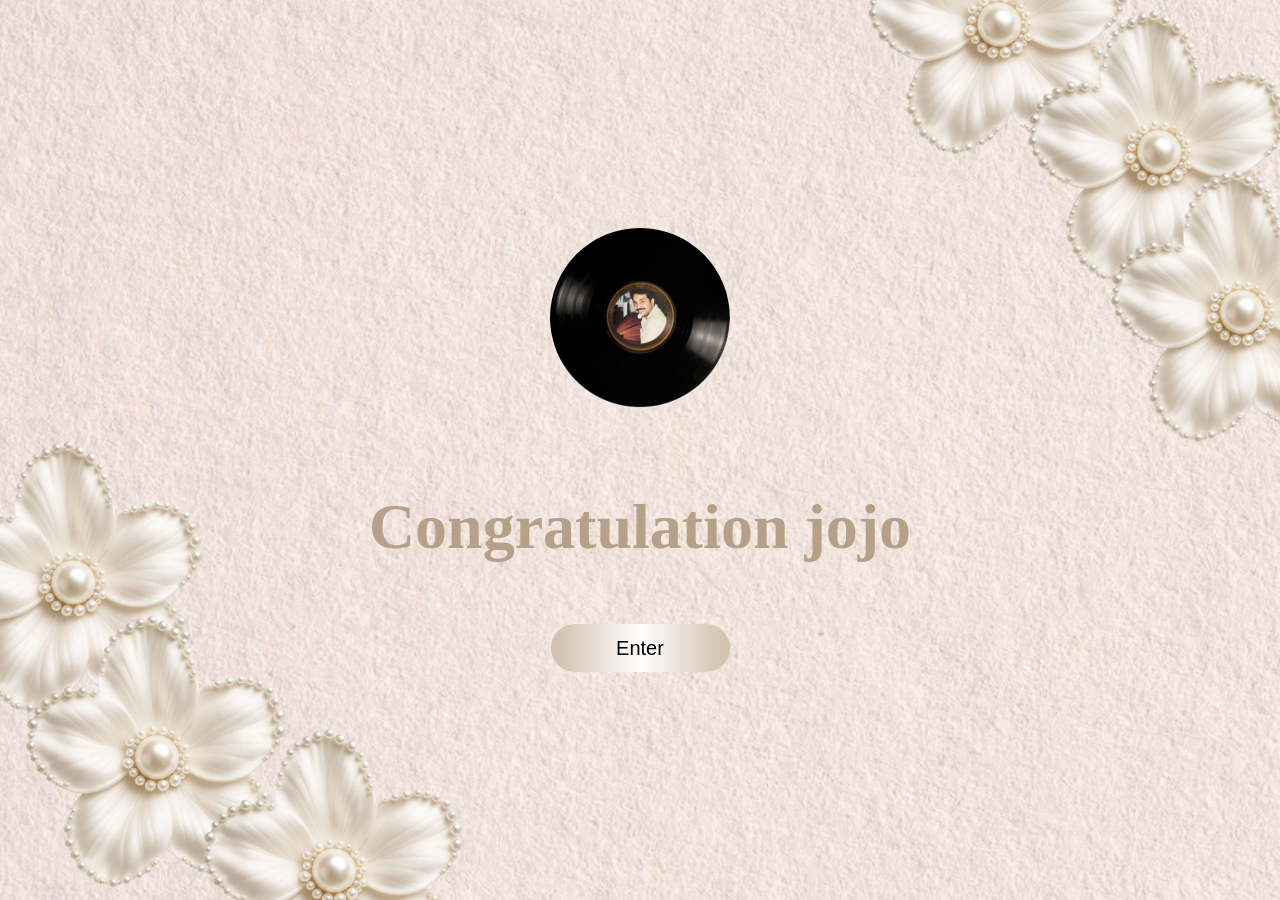
==== index.html @ bec17a67 "Upload website" ====
<!DOCTYPE html>
<html lang="en">

<head>
    <meta charset="UTF-8">
    <meta name="viewport" content="width=device-width, initial-scale=1.0">
    <title>Jojo</title>

    <link rel="stylesheet" href="style.css">
</head>

<body>

    <div class="container">

         <img src="cd2.png" class="cd2">

        <h1>Congratulation jojo</h1>

        <a href="message.html">
    <button>Enter</button>
</a>

    </div>

    <script src="script.js"></script>
    </div>

<audio autoplay loop>
    <source src="music.mp4" type="audio/mpeg">
</audio>

</body>

</html>
---- style.css ----
/* الصفحة كاملة */
body {
    margin: 0;
    padding: 0;
    height: 100vh;

    /* الخلفية */
    background-image: url("background.png.png");
    background-size: cover;
    background-position: center;
    background-repeat: no-repeat;

    /* توسيط المحتوى */
    display: flex;
    justify-content: center;
    align-items: center;
}

/* الحاوية */
.container {
    display: flex;
    flex-direction: column;
    align-items: center;
}

/* العنوان */
h1 {
    font-family: "Homemade Apple", cursive;
    font-size: 64px;
    color: #B5A189;
    margin-bottom: 60px;
}

/* الزر */
button {
    width: 179px;
    height: 48px;

    border: none;
    border-radius: 30px;

    background: linear-gradient(
        to right,
        #CFBEAA,
        #FFFFFF,
        #CFBEAA
    );

    font-size: 20px;
    cursor: pointer;

    transition: 0.3s;
}

/* تأثير عند مرور الماوس */
button:hover {
    transform: scale(1.05);
}
.cd2 {
    width: 180px;
    height: 180px;

    border-radius: 50%;

    object-fit: cover;

    margin-bottom: 40px;

    animation: spin 8s linear infinite;
}

@keyframes spin {
    from {
        transform: rotate(0deg);
    }
    to {
        transform: rotate(360deg);
    }
}
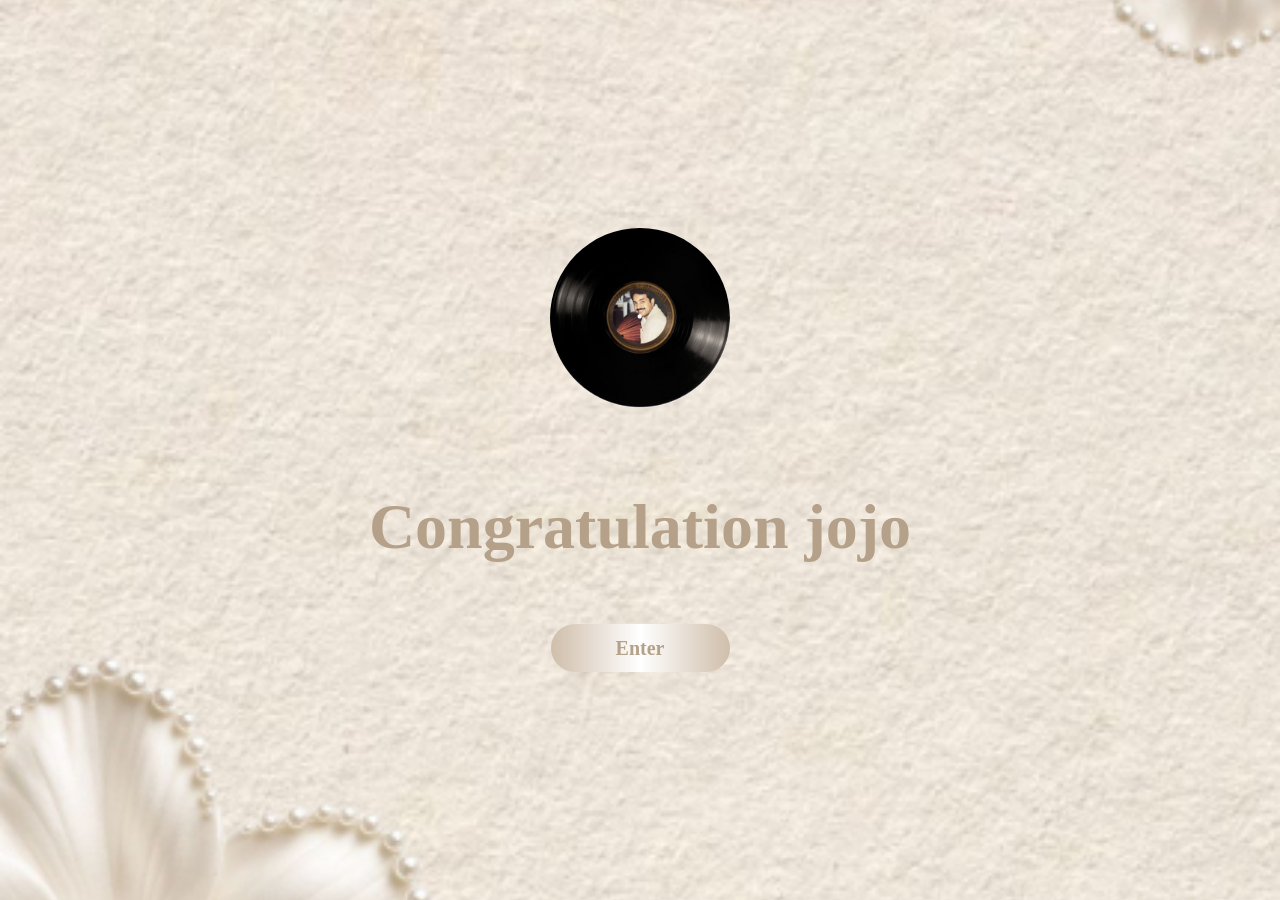
==== commit 17f33312: "final design update" ====
--- a/index.html
+++ b/index.html
@@ -13,22 +13,21 @@
 
     <div class="container">
 
-         <img src="cd2.png" class="cd2">
+        <img src="cd2.png" class="cd2" id="cdButton">
 
         <h1>Congratulation jojo</h1>
 
         <a href="message.html">
-    <button>Enter</button>
-</a>
+            <button>Enter</button>
+        </a>
 
     </div>
 
+    <audio id="music" loop>
+        <source src="music.mp4" type="audio/mpeg">
+    </audio>
+
     <script src="script.js"></script>
-    </div>
-
-<audio autoplay loop>
-    <source src="music.mp4" type="audio/mpeg">
-</audio>
 
 </body>
 
--- a/style.css
+++ b/style.css
@@ -2,34 +2,67 @@
 body {
     margin: 0;
     padding: 0;
-    height: 100vh;
+    min-height: 100dvh;
 
-    /* الخلفية */
     background-image: url("background.png.png");
     background-size: cover;
     background-position: center;
     background-repeat: no-repeat;
 
-    /* توسيط المحتوى */
     display: flex;
     justify-content: center;
     align-items: center;
+
+    overflow-x: hidden;
 }
+
 
 /* الحاوية */
 .container {
     display: flex;
     flex-direction: column;
     align-items: center;
+    width: 90%;
 }
+
 
 /* العنوان */
 h1 {
     font-family: "Homemade Apple", cursive;
-    font-size: 64px;
+    font-size: clamp(32px, 6vw, 64px);
     color: #B5A189;
     margin-bottom: 60px;
+    text-align: center;
 }
+
+
+/* الصورة */
+.cd2 {
+    width: 180px;
+    height: 180px;
+
+    border-radius: 50%;
+
+    object-fit: cover;
+
+    margin-bottom: 40px;
+}
+
+/* دوران السي دي وقت تشغيل الموسيقى */
+.cd2.playing {
+    animation: spin 8s linear infinite;
+}
+
+@keyframes spin {
+    from {
+        transform: rotate(0deg);
+    }
+
+    to {
+        transform: rotate(360deg);
+    }
+}
+
 
 /* الزر */
 button {
@@ -46,34 +79,35 @@
         #CFBEAA
     );
 
+    font-family: "Baskerville", serif;
     font-size: 20px;
+    font-weight: bold;
+
+    color: #B5A189;
+
     cursor: pointer;
 
     transition: 0.3s;
 }
 
-/* تأثير عند مرور الماوس */
+
 button:hover {
     transform: scale(1.05);
 }
-.cd2 {
-    width: 180px;
-    height: 180px;
 
-    border-radius: 50%;
-
-    object-fit: cover;
-
-    margin-bottom: 40px;
-
-    animation: spin 8s linear infinite;
-}
 
 @keyframes spin {
     from {
         transform: rotate(0deg);
     }
+
     to {
         transform: rotate(360deg);
     }
-}+}
+.container p {
+    white-space: pre-line;
+    width: 90%;
+    line-height: 1.8;
+    text-align: center;
+}
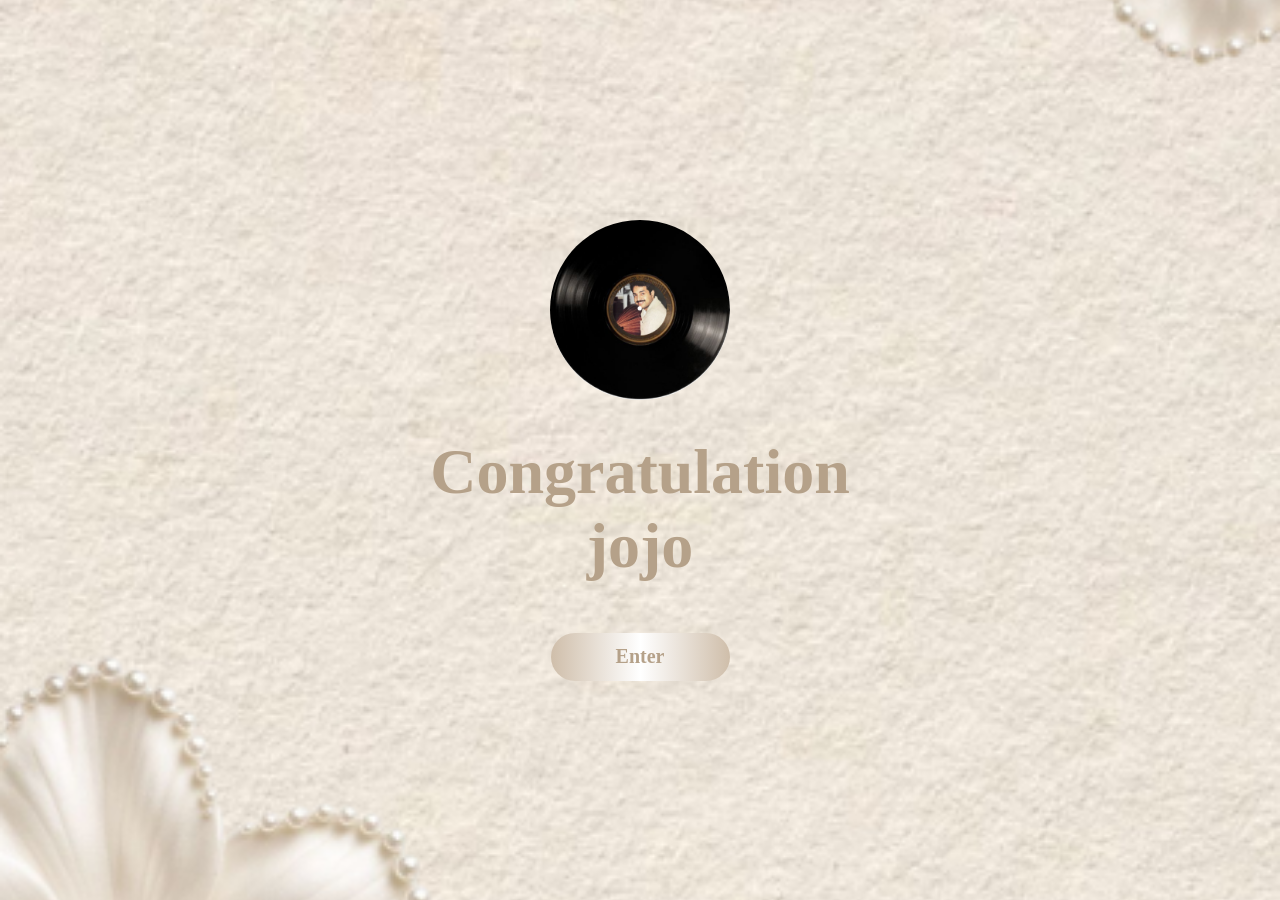
==== commit 00a797ca: "responsive design update" ====
--- a/index.html
+++ b/index.html
@@ -24,7 +24,7 @@
     </div>
 
     <audio id="music" loop>
-        <source src="music.mp4" type="audio/mpeg">
+       <source src="music.mp3" type="audio/mpeg">
     </audio>
 
     <script src="script.js"></script>
--- a/style.css
+++ b/style.css
@@ -2,7 +2,9 @@
 body {
     margin: 0;
     padding: 0;
+
     min-height: 100dvh;
+    width: 100%;
 
     background-image: url("background.png.png");
     background-size: cover;
@@ -22,38 +24,34 @@
     display: flex;
     flex-direction: column;
     align-items: center;
+
     width: 90%;
-}
+    max-width: 430px;
 
-
-/* العنوان */
-h1 {
-    font-family: "Homemade Apple", cursive;
-    font-size: clamp(32px, 6vw, 64px);
-    color: #B5A189;
-    margin-bottom: 60px;
     text-align: center;
 }
 
 
-/* الصورة */
+/* صورة الـ CD */
 .cd2 {
-    width: 180px;
-    height: 180px;
+    width: clamp(120px, 40vw, 180px);
+    height: clamp(120px, 40vw, 180px);
 
     border-radius: 50%;
-
     object-fit: cover;
 
-    margin-bottom: 40px;
+    margin-bottom: 35px;
 }
 
-/* دوران السي دي وقت تشغيل الموسيقى */
+
+/* دوران الـ CD وقت تشغيل الأغنية */
 .cd2.playing {
     animation: spin 8s linear infinite;
 }
 
+
 @keyframes spin {
+
     from {
         transform: rotate(0deg);
     }
@@ -61,11 +59,27 @@
     to {
         transform: rotate(360deg);
     }
+
+}
+
+
+/* العنوان */
+h1 {
+    font-family: "Homemade Apple", cursive;
+
+    font-size: clamp(30px, 8vw, 64px);
+
+    color: #B5A189;
+
+    margin: 0 0 50px;
+
+    text-align: center;
 }
 
 
 /* الزر */
 button {
+
     width: 179px;
     height: 48px;
 
@@ -79,11 +93,15 @@
         #CFBEAA
     );
 
-    font-family: "Baskerville", serif;
+
+    font-family: "Baskerville Old Face", "Baskerville", serif;
+
     font-size: 20px;
+
     font-weight: bold;
 
     color: #B5A189;
+
 
     cursor: pointer;
 
@@ -91,23 +109,35 @@
 }
 
 
-button:hover {
-    transform: scale(1.05);
+/* حركة عند الضغط */
+button:active {
+
+    transform: scale(0.95);
+
 }
 
 
-@keyframes spin {
-    from {
-        transform: rotate(0deg);
-    }
+/* حركة عند المرور بالماوس */
+button:hover {
 
-    to {
-        transform: rotate(360deg);
-    }
+    transform: scale(1.05);
+
 }
+
+
+/* صفحة الرسالة */
 .container p {
+
     white-space: pre-line;
+
     width: 90%;
+
     line-height: 1.8;
-    text-align: center;
+
+    text-align: right;
+
+    direction: rtl;
+
+    font-size: clamp(16px, 4vw, 22px);
+
 }
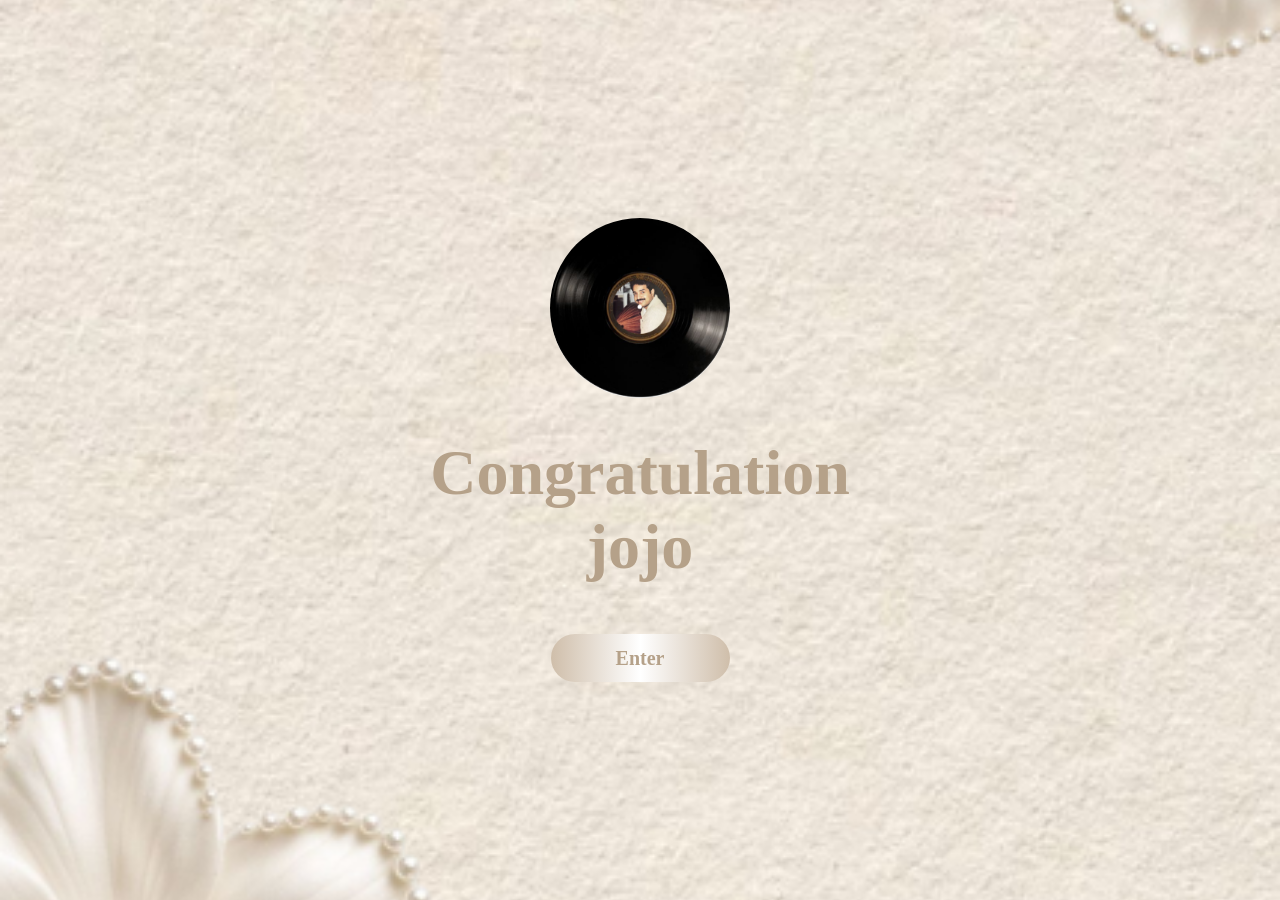
==== commit 46eadd5b: "fix cd button and responsive design" ====
--- a/index.html
+++ b/index.html
@@ -13,7 +13,9 @@
 
     <div class="container">
 
-        <img src="cd2.png" class="cd2" id="cdButton">
+        <button id="cdButton" class="cd-button">
+    <img src="cd2.png" class="cd2">
+</button>
 
         <h1>Congratulation jojo</h1>
 
--- a/style.css
+++ b/style.css
@@ -32,8 +32,21 @@
 }
 
 
+/* زر الـ CD */
+.cd-button {
+
+    border: none;
+    background: transparent;
+    padding: 0;
+
+    cursor: pointer;
+
+}
+
+
 /* صورة الـ CD */
 .cd2 {
+
     width: clamp(120px, 40vw, 180px);
     height: clamp(120px, 40vw, 180px);
 
@@ -41,12 +54,15 @@
     object-fit: cover;
 
     margin-bottom: 35px;
+
 }
 
 
 /* دوران الـ CD وقت تشغيل الأغنية */
 .cd2.playing {
+
     animation: spin 8s linear infinite;
+
 }
 
 
@@ -63,8 +79,10 @@
 }
 
 
+
 /* العنوان */
 h1 {
+
     font-family: "Homemade Apple", cursive;
 
     font-size: clamp(30px, 8vw, 64px);
@@ -74,17 +92,20 @@
     margin: 0 0 50px;
 
     text-align: center;
+
 }
 
 
-/* الزر */
-button {
+
+/* زر Enter فقط */
+button:not(.cd-button) {
 
     width: 179px;
     height: 48px;
 
     border: none;
     border-radius: 30px;
+
 
     background: linear-gradient(
         to right,
@@ -106,23 +127,25 @@
     cursor: pointer;
 
     transition: 0.3s;
+
 }
 
 
-/* حركة عند الضغط */
-button:active {
+
+/* تأثير زر Enter */
+button:not(.cd-button):active {
 
     transform: scale(0.95);
 
 }
 
 
-/* حركة عند المرور بالماوس */
-button:hover {
+button:not(.cd-button):hover {
 
     transform: scale(1.05);
 
 }
+
 
 
 /* صفحة الرسالة */
@@ -140,4 +163,4 @@
 
     font-size: clamp(16px, 4vw, 22px);
 
-}
+}
